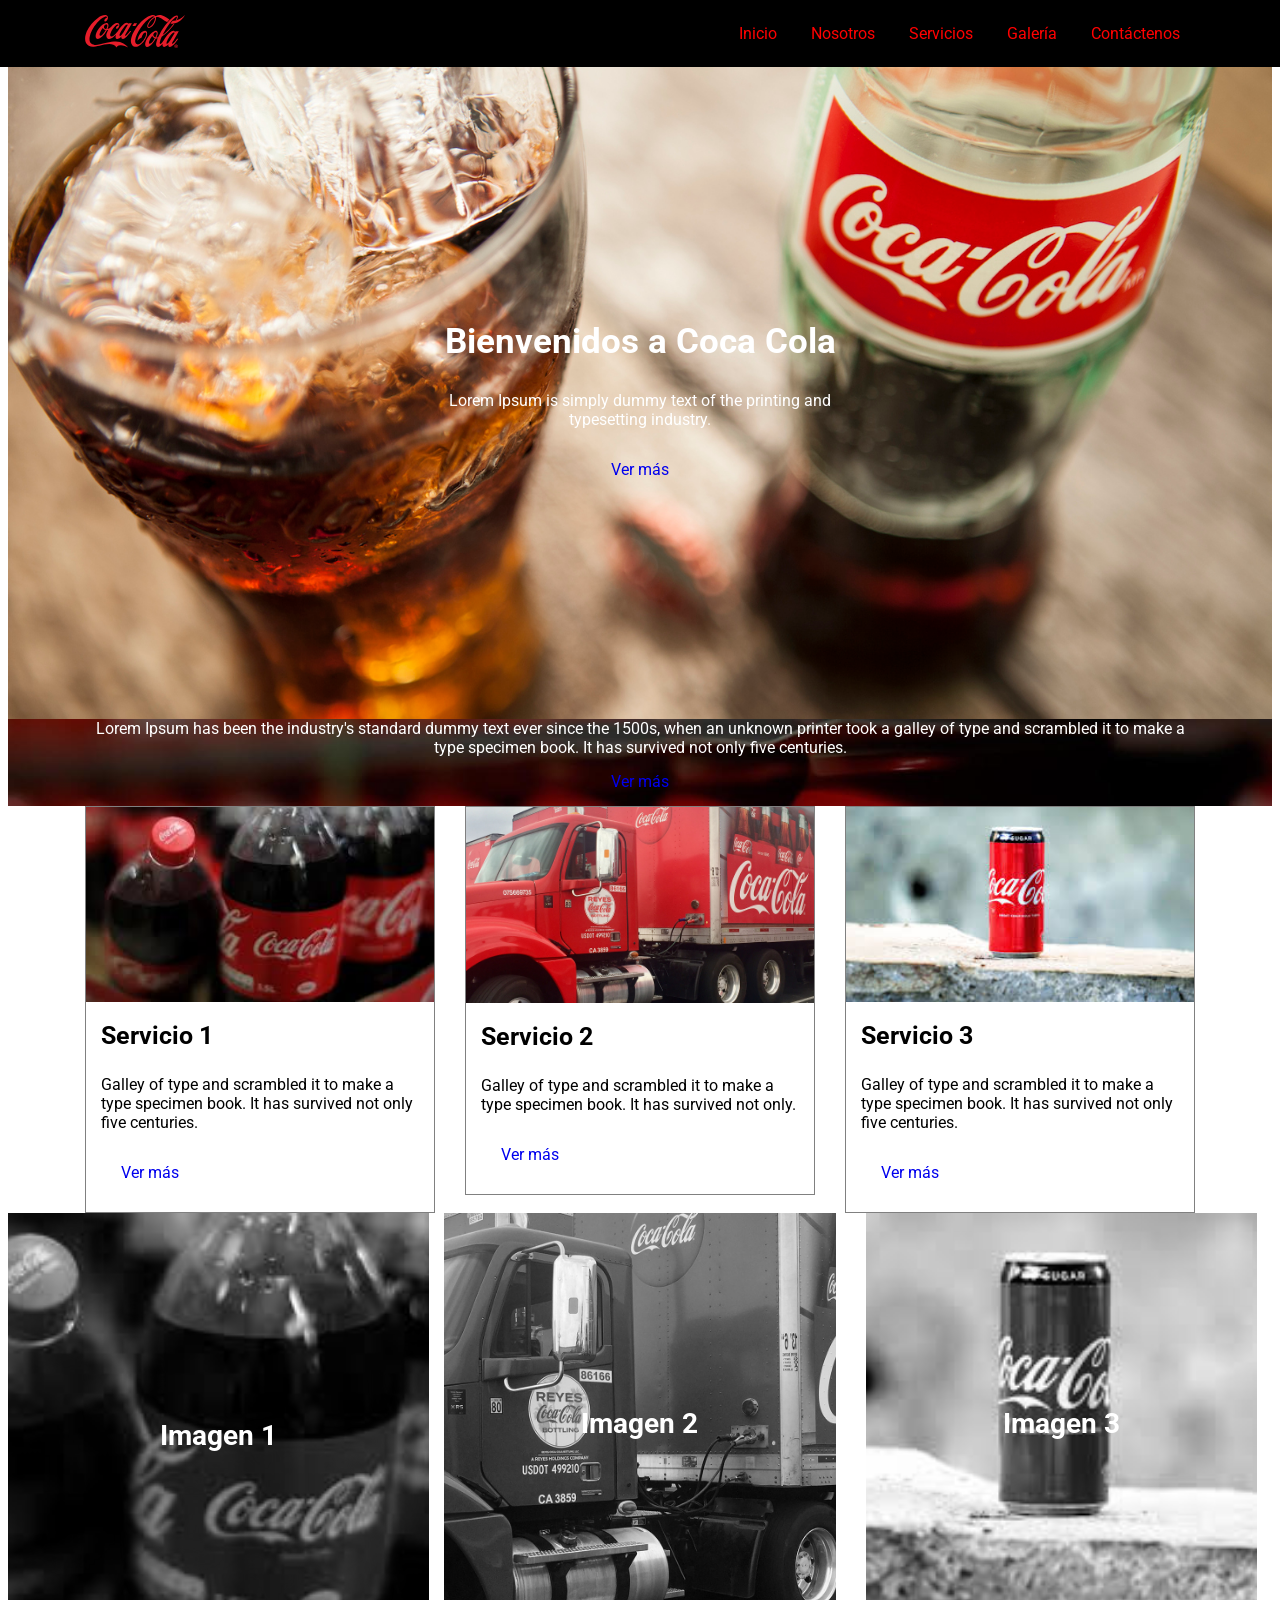
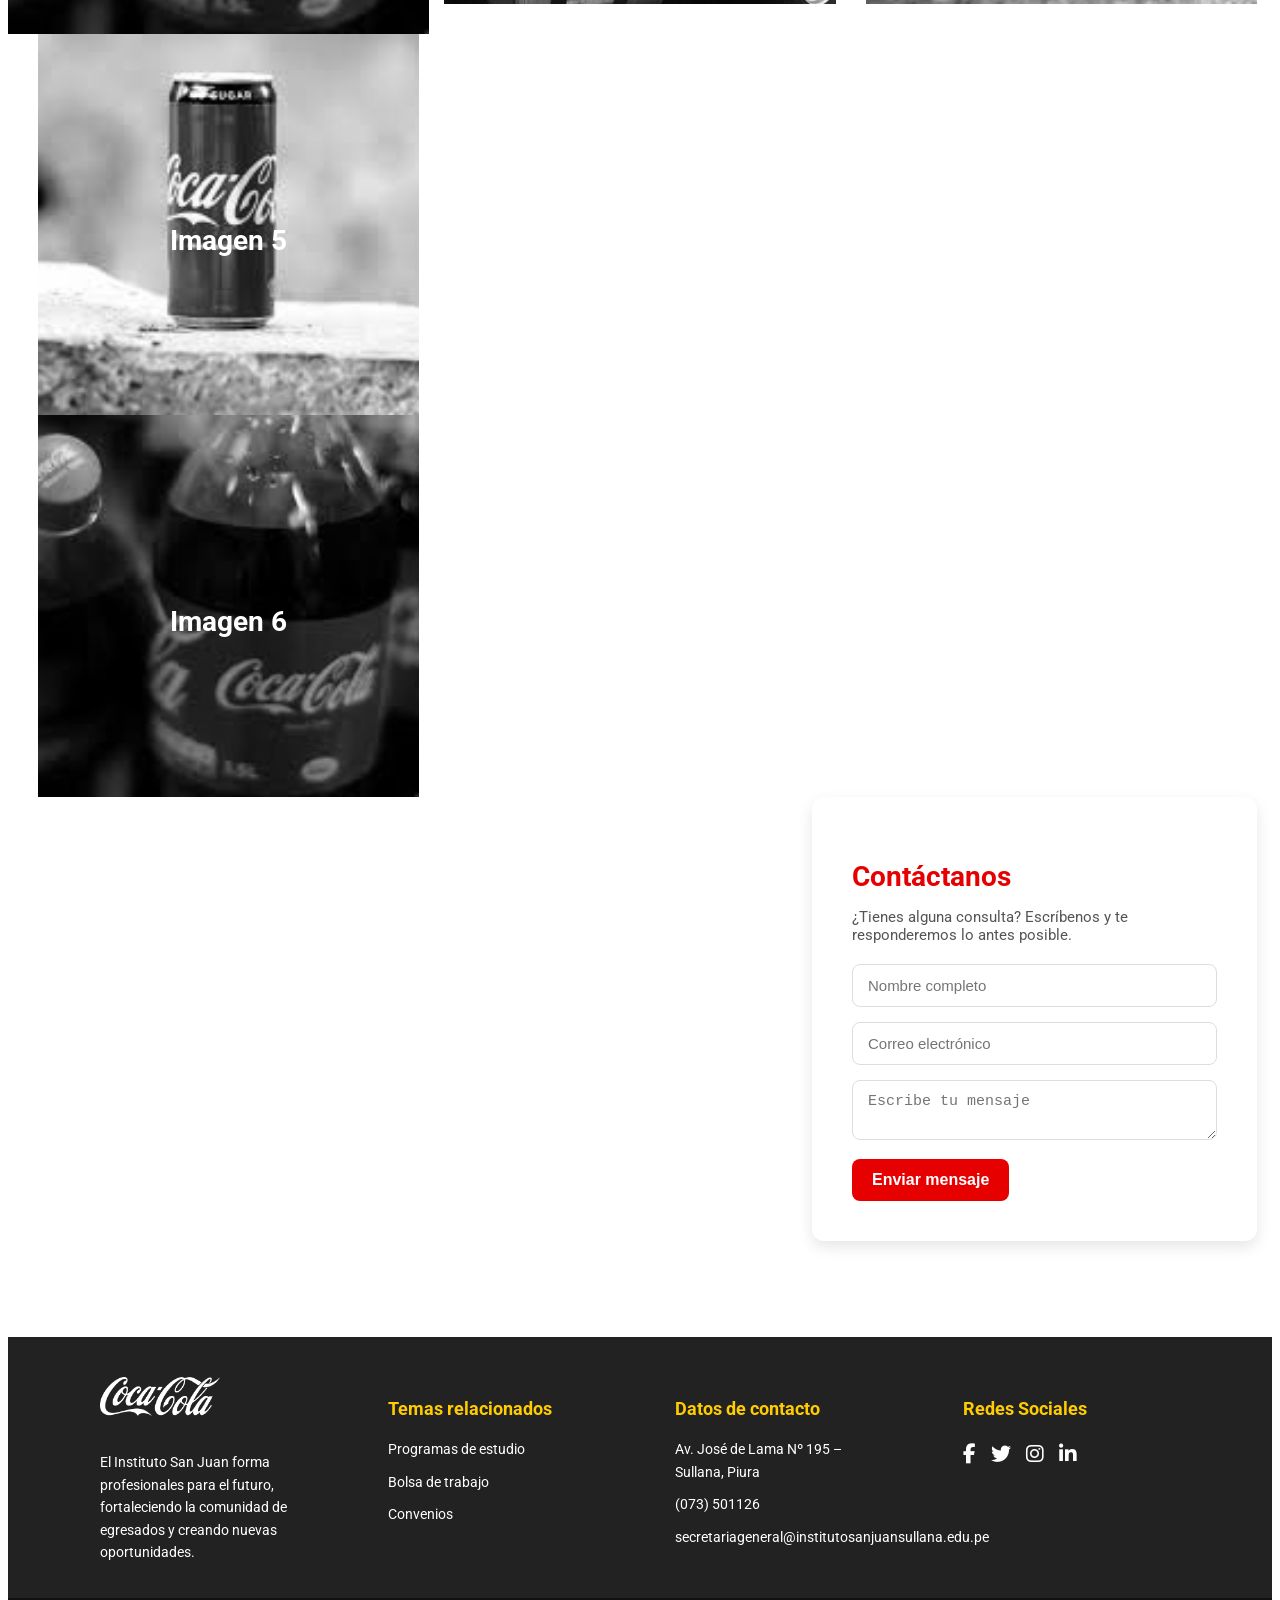
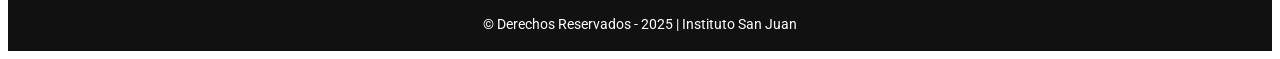
==== pag2.html @ 56fe1687 "Add files via upload" ====
<!DOCTYPE html>
<html lang="es">
<head>
  <meta charset="utf-8">
  <meta name="description" content="Coca Cola es la bebida">
  <meta name="keywords" content="bebida,gaseosa,cola">
  <title>Venta de motos</title>
  <link rel="shortcut icon" href="img/favicon.png">
  
  <!-- Fuente -->
  <link href="https://fonts.googleapis.com/css2?family=Roboto:wght@100..900&display=swap" rel="stylesheet">
  <link rel="stylesheet" href="https://cdnjs.cloudflare.com/ajax/libs/font-awesome/6.5.0/css/all.min.css">

  <!-- Estilos -->
  <link rel="stylesheet" href="css/normalize.css">
  <link rel="stylesheet" href="style.css">
</head>
<body> 

  <!-- Header -->
  <header>
    <div class="container">
      <a href="index.html">
        <img src="img/logo.svg" class="logo">	
      </a>
      <nav>
        <a href="#inicio">Inicio</a>
        <a href="#nosotros">Nosotros</a>
        <a href="#servicios">Servicios</a>
        <a href="#galeria">Galería</a>
        <a href="#contactenos">Contáctenos</a>
      </nav>
    </div>
  </header>

  <!-- Main -->
  <main>
    <!-- Inicio -->
    <section id="inicio">
      <img src="img/bannerprincipal.jpg" alt="Banner Coca Cola">
      <div class="bloque-inicio">
        <h1>Bienvenidos a Coca Cola</h1>
        <p>Lorem Ipsum is simply dummy text of the printing and typesetting industry.</p>
        <a href="#nosotros" class="boton">Ver más</a>
      </div>
    </section>

    <!-- Nosotros -->
    <section id="nosotros">
      <div class="container">
        <p>
          Lorem Ipsum has been the industry's standard dummy text ever since the 1500s, 
          when an unknown printer took a galley of type and scrambled it to make a type specimen book. 
          It has survived not only five centuries.
        </p>
        <a href="#nosotros" class="boton">Ver más</a>
      </div>
    </section>

    <!-- Servicios -->
    <section id="servicios">
      <div class="container">
        <div class="row">
          <div class="columna columna-33">
            <div class="bloque-servicio">
              <div class="bloque-img-servicio">
                <img src="img/servicio1.jpg" alt="Servicio 1">
              </div>
              <div class="bloque-contenido-servicio">
                <h3>Servicio 1</h3>
                <p>Galley of type and scrambled it to make a type specimen book. It has survived not only five centuries.</p>
                <a href="#" class="boton">Ver más</a>
              </div>
            </div>
          </div>

          <div class="columna columna-33">
            <div class="bloque-servicio">
              <div class="bloque-img-servicio">
                <img src="img/servicio2.jpg" alt="Servicio 2">
              </div>
              <div class="bloque-contenido-servicio">
                <h3>Servicio 2</h3>
                <p>Galley of type and scrambled it to make a type specimen book. It has survived not only.</p>
                <a href="#" class="boton">Ver más</a>
              </div>
            </div>
          </div>

          <div class="columna columna-33">
            <div class="bloque-servicio">
              <div class="bloque-img-servicio">
                <img src="img/servicio3.jpg" alt="Servicio 3">
              </div>
              <div class="bloque-contenido-servicio">
                <h3>Servicio 3</h3>
                <p>Galley of type and scrambled it to make a type specimen book. It has survived not only five centuries.</p>
                <a href="#" class="boton">Ver más</a>
              </div>
            </div>
          </div>
        </div>
      </div>
    </section>

    <!-- Galería -->
    <section id="galeria">
      <div class="container-fluid">
        <div class="row">
          <div class=" columna-33">
            <div class="cuadrado-perfecto">
              <img src="img/servicio1.jpg" alt="Imagen 1">
              <h4>Imagen 1</h4>
            </div>							
          </div>
          <div class="columna columna-33">
            <div class="cuadrado-perfecto">
              <img src="img/servicio2.jpg" alt="Imagen 2">
              <h4>Imagen 2</h4>
            </div>
          </div>
          <div class="columna columna-33">
            <div class="cuadrado-perfecto">
              <img src="img/servicio3.jpg" alt="Imagen 3">
              <h4>Imagen 3</h4>
            </div>
          </div>
          <div class="columna columna-33">
            <dsiv class="cuadrado-perfecto">
              <img src="img/servicio4.jpg" alt="Imagen 4">
              <h4>Imagen 4</h4>
            </div>	
          </div>
          <div class="columna columna-33">
            <div class="cuadrado-perfecto">
              <img src="img/servicio5.jpg" alt="Imagen 5">
              <h4>Imagen 5</h4>
            </div>
          </div>
          <div class="columna columna-33">
            <div class="cuadrado-perfecto">
              <img src="img/servicio6.jpg" alt="Imagen 6">
              <h4>Imagen 6</h4>
            </div>
          </div>
        </div>
      </div>
    </section>
    
    <!-- Contáctenos -->
<section id="contactenos" class="section">
  <!-- Mapa -->
  <div class="mapa">
    <iframe width="100%" height="100%" frameborder="0" 
      src="https://maps.google.com/maps?width=600&amp;height=400&amp;hl=es&amp;q=Perú&amp;t=&amp;z=12&amp;ie=UTF8&amp;iwloc=B&amp;output=embed">
    </iframe>
  </div>

  <!-- Formulario -->
  <div class="container">
    <div class="row">
      <div class="columna columna-41 empujar-58">
        <div class="formulario-contacto">
          <h2>Contáctanos</h2>
          <p>¿Tienes alguna consulta? Escríbenos y te responderemos lo antes posible.</p>
          <form action="" method="post">
            <div class="form-block">
              <input type="text" name="nombre" class="form-control" placeholder="Nombre completo" required>
            </div>
            <div class="form-block">
              <input type="email" name="email" class="form-control" placeholder="Correo electrónico" required>
            </div>
            <div class="form-block">
              <textarea name="mensaje" class="form-control" placeholder="Escribe tu mensaje" required></textarea>
            </div>
            <div class="form-block bloque-ultimo">
              <input type="submit" value="Enviar mensaje" class="boton boton-rojo">
            </div>
          </form>
        </div>
      </div>							
    </div>
  </div>
</section>

  </main>

  <!-- Footer -->
<footer>	
  <div class="container">
    <!-- Logo + descripción -->
    <div class="columna columna-25">
      <img src="img/logo-blanco.png" class="logo-footer" alt="Logo Instituto">	
      <p>
        El Instituto San Juan forma profesionales para el futuro, fortaleciendo la comunidad de egresados y creando nuevas oportunidades.
      </p>
    </div>

    <!-- Temas relacionados -->
    <div class="columna columna-25">
      <h3>Temas relacionados</h3>
      <ul>
        <li><a href="#">Programas de estudio</a></li>
        <li><a href="#">Bolsa de trabajo</a></li>
        <li><a href="#">Convenios</a></li>
      </ul>
    </div>

    <!-- Datos de contacto -->
    <div class="columna columna-25">
      <h3>Datos de contacto</h3>
      <ul>
        <li>Av. José de Lama Nº 195 – Sullana, Piura</li>
        <li>(073) 501126</li>
        <li>secretariageneral@institutosanjuansullana.edu.pe</li>
      </ul>
    </div>

    <!-- Redes Sociales -->
    <div class="columna columna-25">
      <h3>Redes Sociales</h3>
      <ul class="redes">
        <li><a href="#"><i class="fab fa-facebook-f"></i></a></li>
        <li><a href="#"><i class="fab fa-twitter"></i></a></li>
        <li><a href="#"><i class="fab fa-instagram"></i></a></li>
        <li><a href="#"><i class="fab fa-linkedin-in"></i></a></li>
      </ul>
    </div>
  </div>	

  <div class="barra-footer">
    &copy; Derechos Reservados - 2025 | Instituto San Juan			
  </div>
</footer>



</body>
</html>
---- style.css ----
/* ==============================
   RESETEO Y BASE
============================== */
* {
  box-sizing: border-box; /* evita crecimiento por padding/margin */
}

body {
  font-family: "Roboto";
  font-size: 16px;
}

p {
  color: black;
}

a {
  display: inline-block; /* inline con alto/ancho */
  text-decoration: none;
}

/* ==============================
   HEADER
============================== */
header {
  padding: 15px 0;
  position: fixed;
  top: 0;
  left: 0;
  z-index: 2;
  background-color: rgb(0, 0, 0);
  width: 100%;
}

header .container {
  display: flex;
  justify-content: space-between;
  align-items: center;
}

header .container .logo {
  width: 100px;
}

header .container nav a {
  color: rgb(255, 0, 0);
  margin: 0 15px;
}

/* ==============================
   LAYOUT (GRID)
============================== */
.container {
  width: 1140px;
  margin: 0 auto;
  padding: 0 15px;
  position: relative;
}

.container-fluid {
  width: 100%;
  padding: 0 15px;
  position: relative;
}

.row {
  display: flex;
  flex-wrap: wrap;
  margin: 0 -15px;
}

.columna {
  padding: 0 15px;
}

.columna-33 { width: 33.33%; }
.columna-41 { width: 41.66%; }
.columna-50 { width: 50%; }

.empujar-66 { margin-left: 66.66%; }
.empujar-58 { margin-left: 58.33%; }
.empujar-50 { margin-left: 50%; }
.empujar-0  { margin-left: 0; }

/* ==============================
   BOTONES
============================== */
.boton {
  text-align: center;
  text-decoration: none;
  padding: 15px 20px;
  border: none;
}

.boton.boton-rojo {
  background-color: red;
  color: rgb(255, 255, 255);
  font-size: 20px;
  font-weight: bold;
}

.boton.boton-blanco {
  background-color: white;
  color: red;
  font-size: 18px;
  font-weight: bold;
  border: 1px solid red;
}

.boton.boton-negro {
  background-color: black;
  color: white;
  font-size: 20px;
  font-weight: bold;
}

.boton.boton-negro:hover {
  background-color: white;
  color: black;
}

/* ==============================
   SECCIONES
============================== */
.seccion {
  padding: 60px 0;
}

/* ==============================
   CUADRADO PERFECTO (para galería, etc.)
============================== */
.cuadrado-perfecto {
  width: 100%;
  padding-bottom: 100%;
  position: relative;
}

.cuadrado-perfecto img {
  width: 100%;
  height: 100%;
  object-fit: cover;
  object-position: center;
  position: absolute;
  top: 0;
  left: 0;
}

/* ==============================
   INICIO
============================== */
#inicio {
  position: relative;
}

#inicio img {
  width: 100%;
  display: block;
}

#inicio .bloque-inicio {
  position: absolute;
  top: 40%;
  left: 50%;
  width: 400px;
  text-align: center;
  margin-left: -200px;
}

#inicio .bloque-inicio h1 {
  color: white;
  font-size: 35px;
}

#inicio .bloque-inicio p {
  color: white;
}

/* ==============================
   NOSOTROS
============================== */
#nosotros {
  background-image: url(img/latas.jpg);
  background-size: cover;
  color: white;
  text-align: center;
}

#nosotros p {
  color: white;
  font-size: 16px;
  margin: 0;
}

/* ==============================
   SERVICIOS
============================== */
#servicios .bloque-servicio {
  border: 1px solid gray;
}

#servicios .bloque-servicio .bloque-img-servicio img {
  width: 100%;
}

#servicios .bloque-servicio .bloque-contenido-servicio.cuadrado-perfecto {
  padding-bottom: 56.25%;  
}

#servicios .bloque-servicio .bloque-contenido-servicio {
  padding: 15px;
}

#servicios .bloque-servicio .bloque-contenido-servicio h3 {
  margin-top: 0;
  font-size: 25px;
}

/* ==============================
   GALERÍA
============================== */
#galeria h4 {
  padding: 0 15px;
  text-align: center;
  position: absolute;
  top: 40%;
  color: white;
  font-size: 28px;
  width: 100%;
}

#galeria img {
  filter: grayscale(1);
}

#galeria .cuadrado-perfecto:hover img {
  filter: grayscale(0);
}

#galeria .cuadrado-perfecto:hover h4 {
  display: none;
}

/* ===========================
   SECCIÓN CONTACTENOS
   =========================== */
#contactenos {
  position: relative;
  display: flex;
  flex-wrap: wrap;
  min-height: 500px;
}

#contactenos .mapa {
  flex: 1;
  min-height: 100px;
}

#contactenos iframe {
  width: 100%;
  height: 100%;
  border: none;
}

.formulario-contacto {
  background: white;
  padding: 40px;
  border-radius: 12px;
  box-shadow: 0 6px 15px rgba(0,0,0,0.1);
  position: relative;
  z-index: 2;
}

.formulario-contacto h2 {
  margin-bottom: 10px;
  font-size: 28px;
  color: #e60000;
}

.formulario-contacto p {
  margin-bottom: 20px;
  color: #555;
  font-size: 15px;
}

/* Inputs */
.formulario-contacto .form-control {
  width: 100%;
  padding: 12px 15px;
  border: 1px solid #ddd;
  border-radius: 8px;
  margin-bottom: 15px;
  font-size: 15px;
  transition: all 0.3s;
}

.formulario-contacto .form-control:focus {
  border-color: #e60000;
  outline: none;
  box-shadow: 0 0 8px rgba(230, 0, 0, 0.3);
}

/* Botón */
.formulario-contacto .boton {
  display: inline-block;
  padding: 12px 20px;
  font-size: 16px;
  border-radius: 8px;
  cursor: pointer;
  text-align: center;
}

.formulario-contacto .boton-rojo {
  background: #e60000;
  color: white;
  border: none;
  transition: background 0.3s;
}

.formulario-contacto .boton-rojo:hover {
  background: #c40000;
}


/* ===========================
   FOOTER
   =========================== */
footer {
  background: #222;
  color: white;
  padding-top: 40px;
  margin-top: 40px;
  width: 100%;
  font-size: 14px;
  line-height: 1.6;
}

footer .container {
  display: flex;
  flex-wrap: wrap;
  justify-content: space-between; /* ✅ distribuye mejor las columnas */
  gap: 40px; /* ✅ más separación entre columnas */
  max-width: 1140px;
  margin: 0 auto;
  padding: 0 15px;
}

/* Columnas */
footer .columna {
  flex: 1;
  min-width: 220px;
}

footer .logo-footer {
  width: 120px;
  margin-bottom: 15px;
}

/* Titulos */
footer h3 {
  margin-bottom: 15px;
  font-size: 18px;
  color: #ffcc00;
}

/* Texto */
footer p {
  margin-bottom: 15px;
  color: white;
}

/* Listas */
footer ul {
  list-style: none;
  padding: 0;
  margin: 0;
}

footer ul li {
  margin-bottom: 10px;
}

footer ul li a {
  color: white;
  text-decoration: none;
  transition: color 0.3s;
}

footer ul li a:hover {
  color: #ffcc00;
}

/* Redes sociales */
.redes {
  display: flex;
  gap: 15px;
  padding: 0;
  margin-top: 10px; /* ✅ separa de "Datos de contacto" */
}

.redes a {
  color: white;
  font-size: 20px;
  transition: color 0.3s;
}

.redes a:hover {
  color: #ffcc00;
}

/* Barra inferior */
.barra-footer {
  text-align: center;
  padding: 15px;
  background: #111;
  margin-top: 20px;
  font-size: 14px;
}
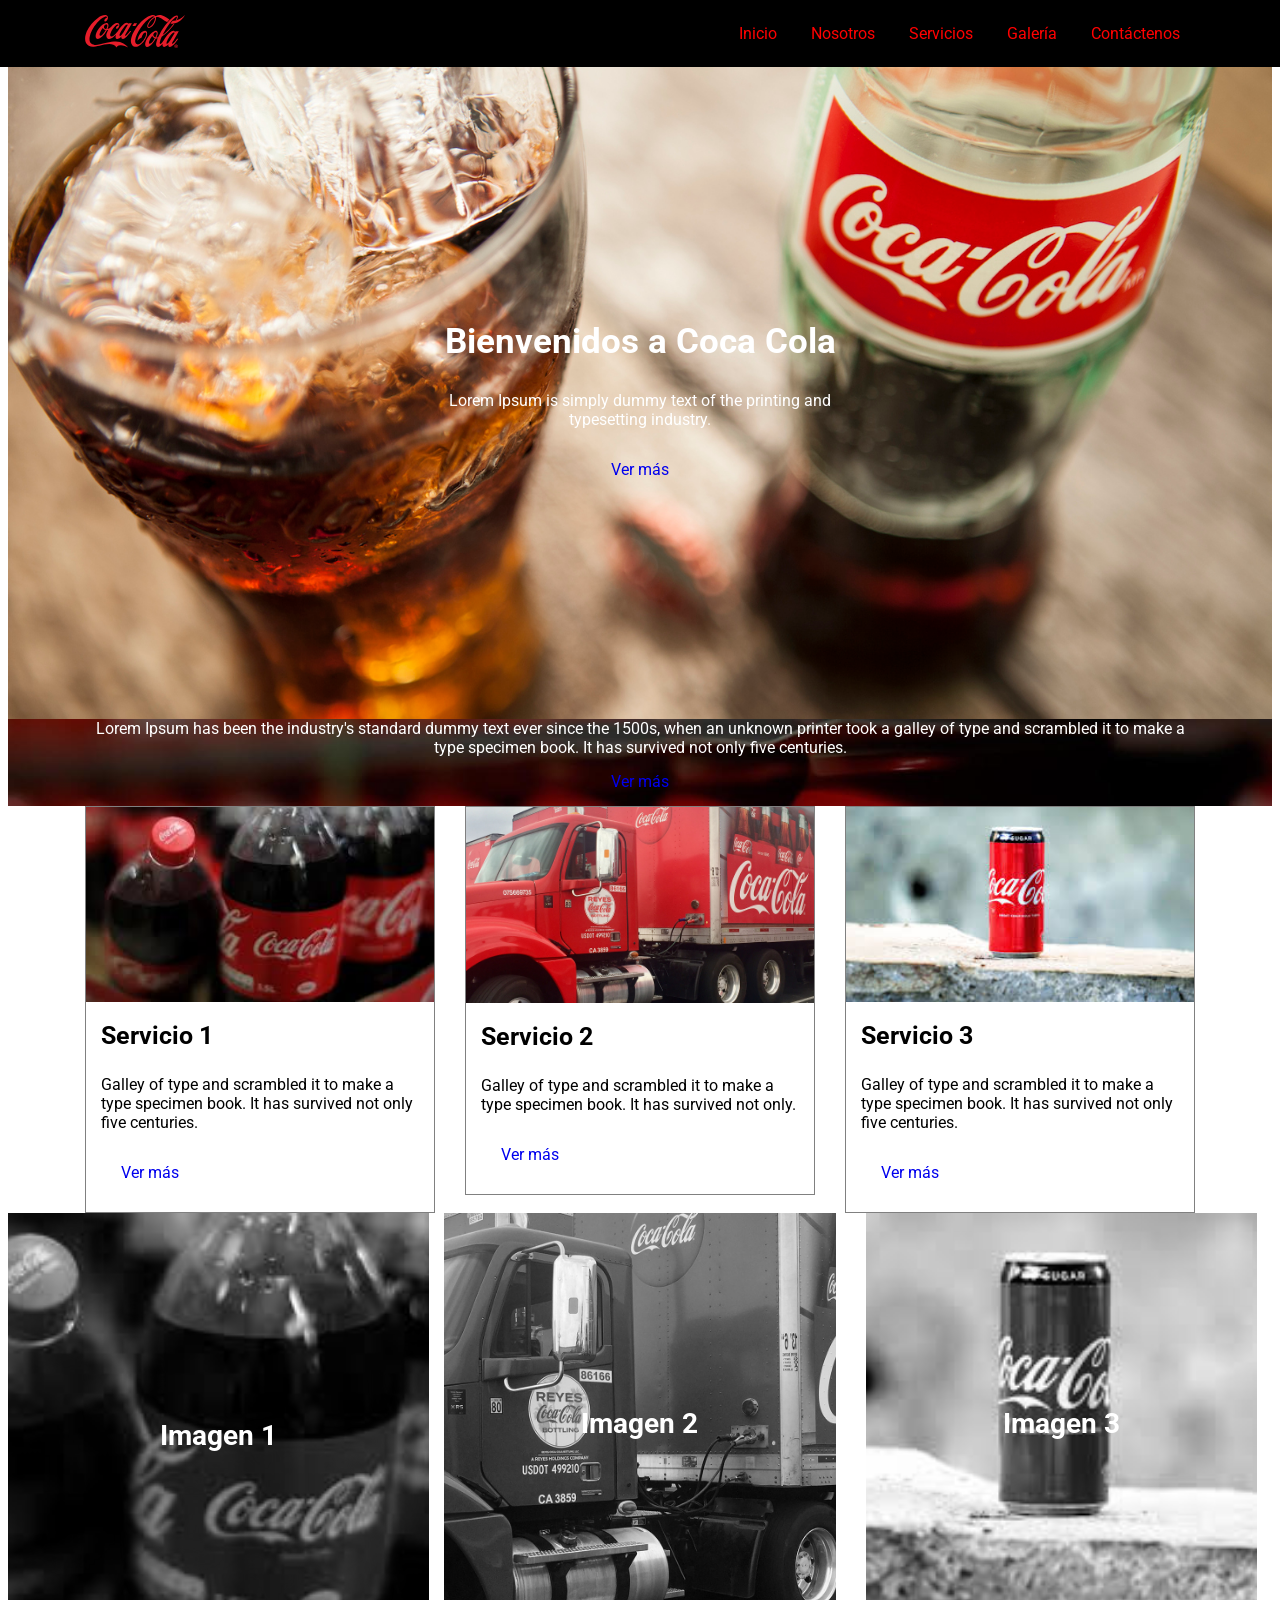
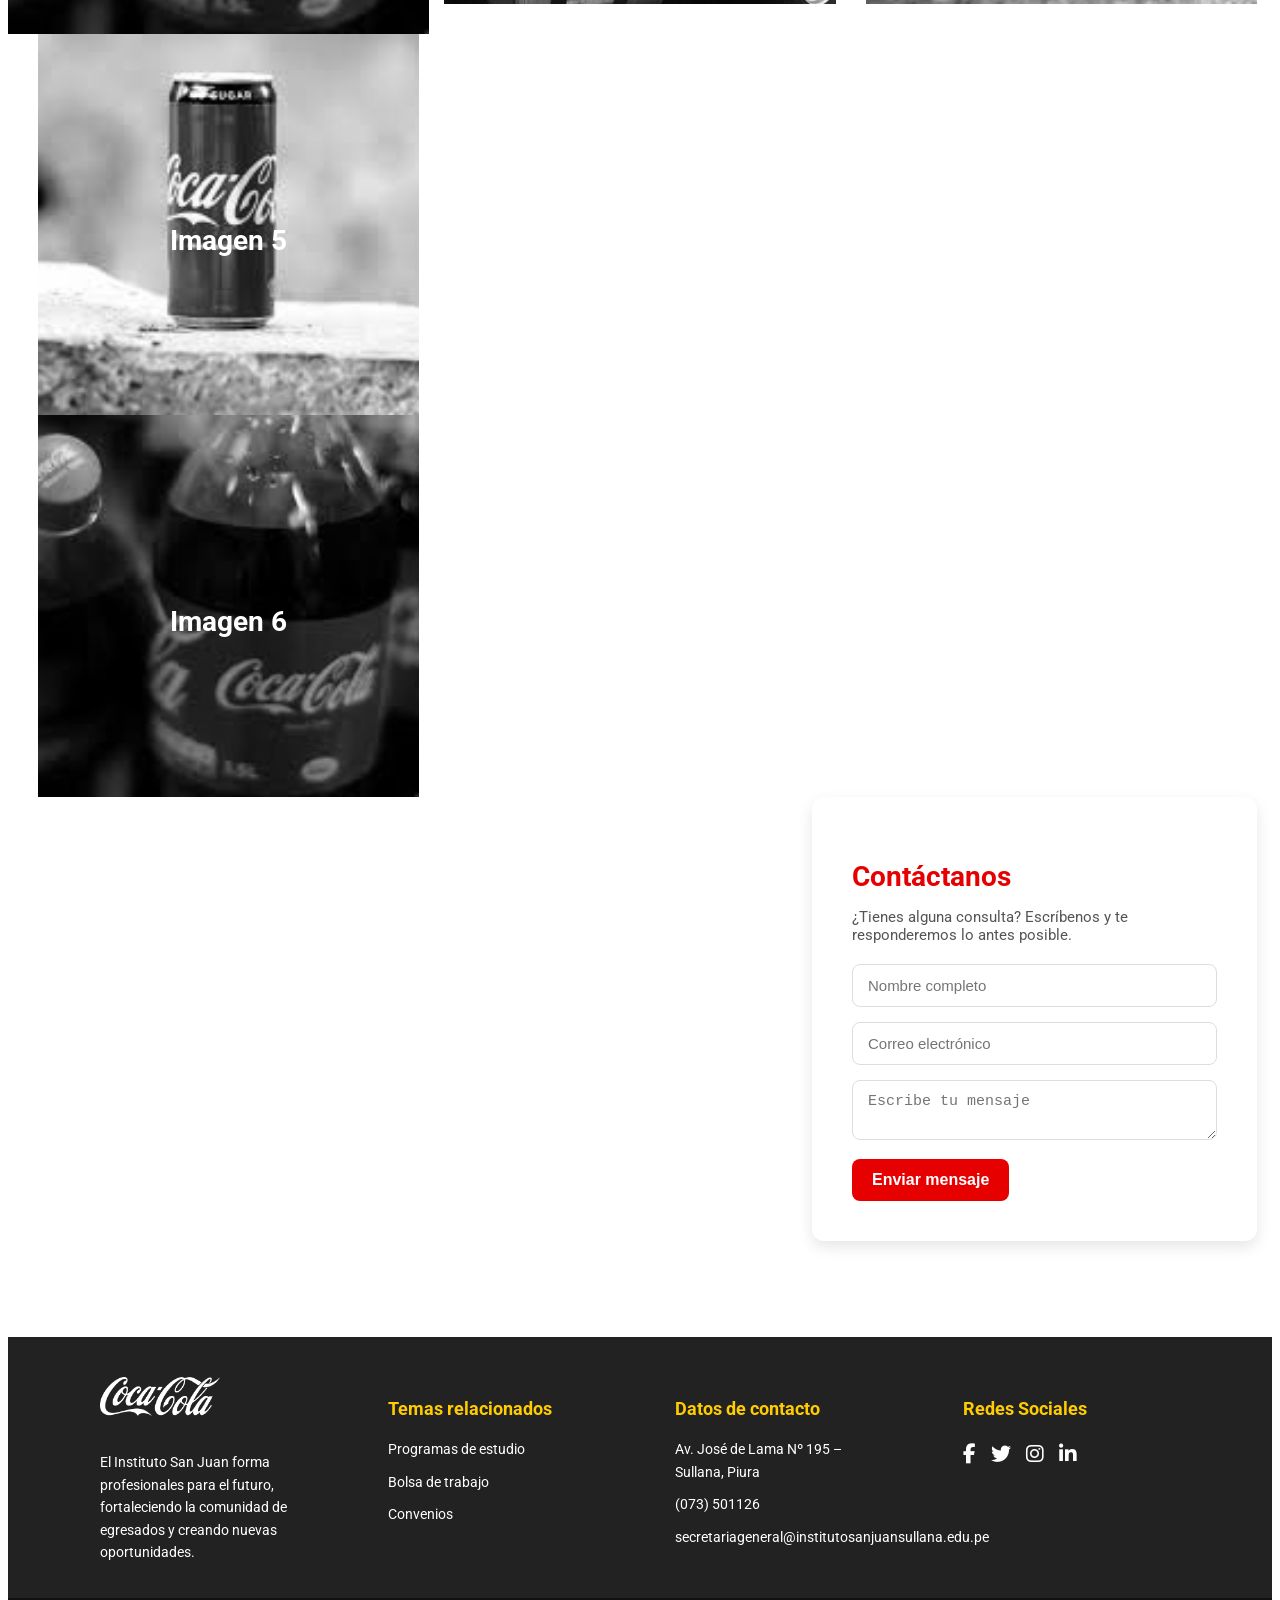
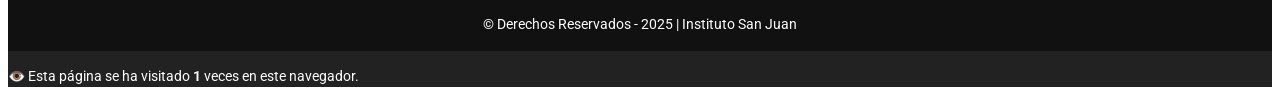
==== commit ad88ebb0: "Update pag2.html" ====
--- a/pag2.html
+++ b/pag2.html
@@ -231,9 +231,30 @@
   <div class="barra-footer">
     &copy; Derechos Reservados - 2025 | Instituto San Juan			
   </div>
+  <!-- Contador dentro del pie de página -->
+<div class="contador-footer">
+  <p>👁️ Esta página se ha visitado <strong id="contador">0</strong> veces en este navegador.</p>
+</div>
+
+<!-- Script del contador -->
+<script>
+  document.addEventListener("DOMContentLoaded", () => {
+    let visitas = localStorage.getItem("contadorVisitas");
+
+    if (!visitas) {
+      visitas = 1;
+    } else {
+      visitas = parseInt(visitas) + 1;
+    }
+
+    localStorage.setItem("contadorVisitas", visitas);
+    document.getElementById("contador").textContent = visitas;
+  });
+</script>
+
 </footer>
-
-
+  
 
 </body>
 </html>
+
